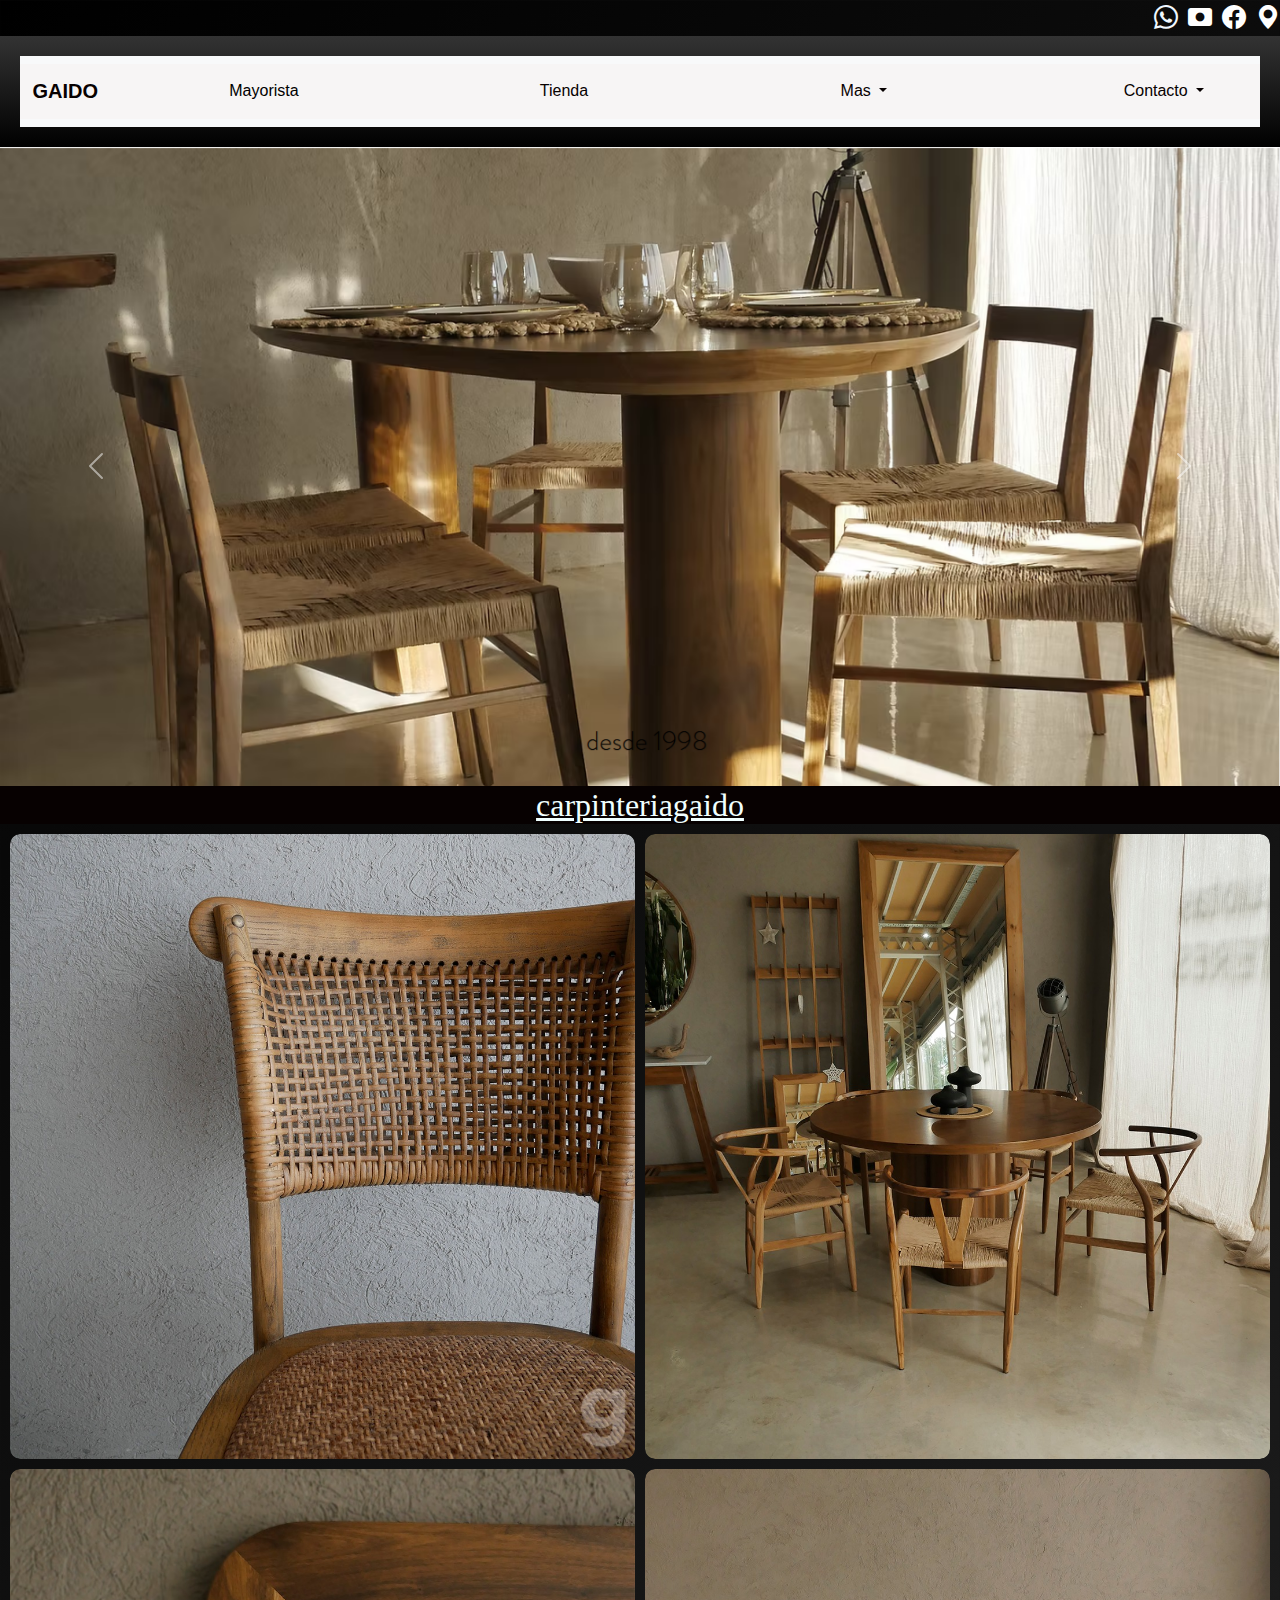
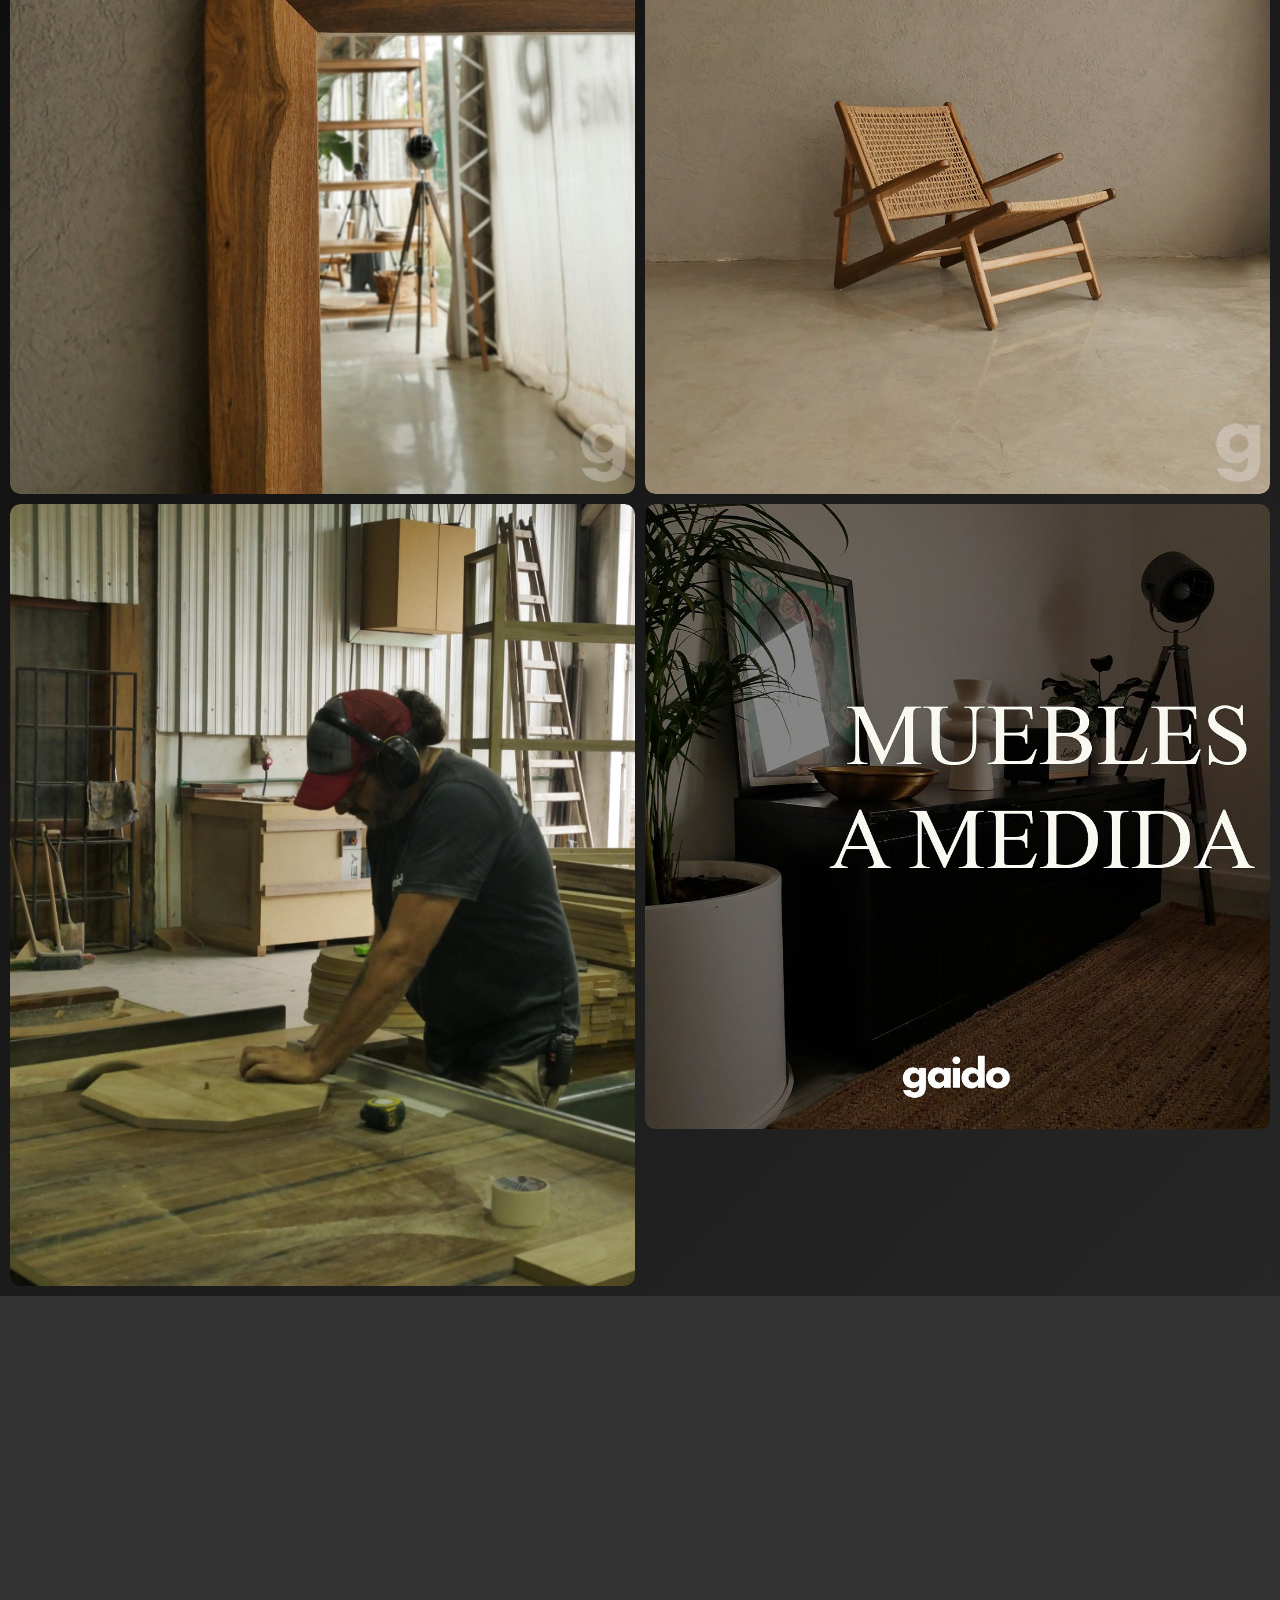
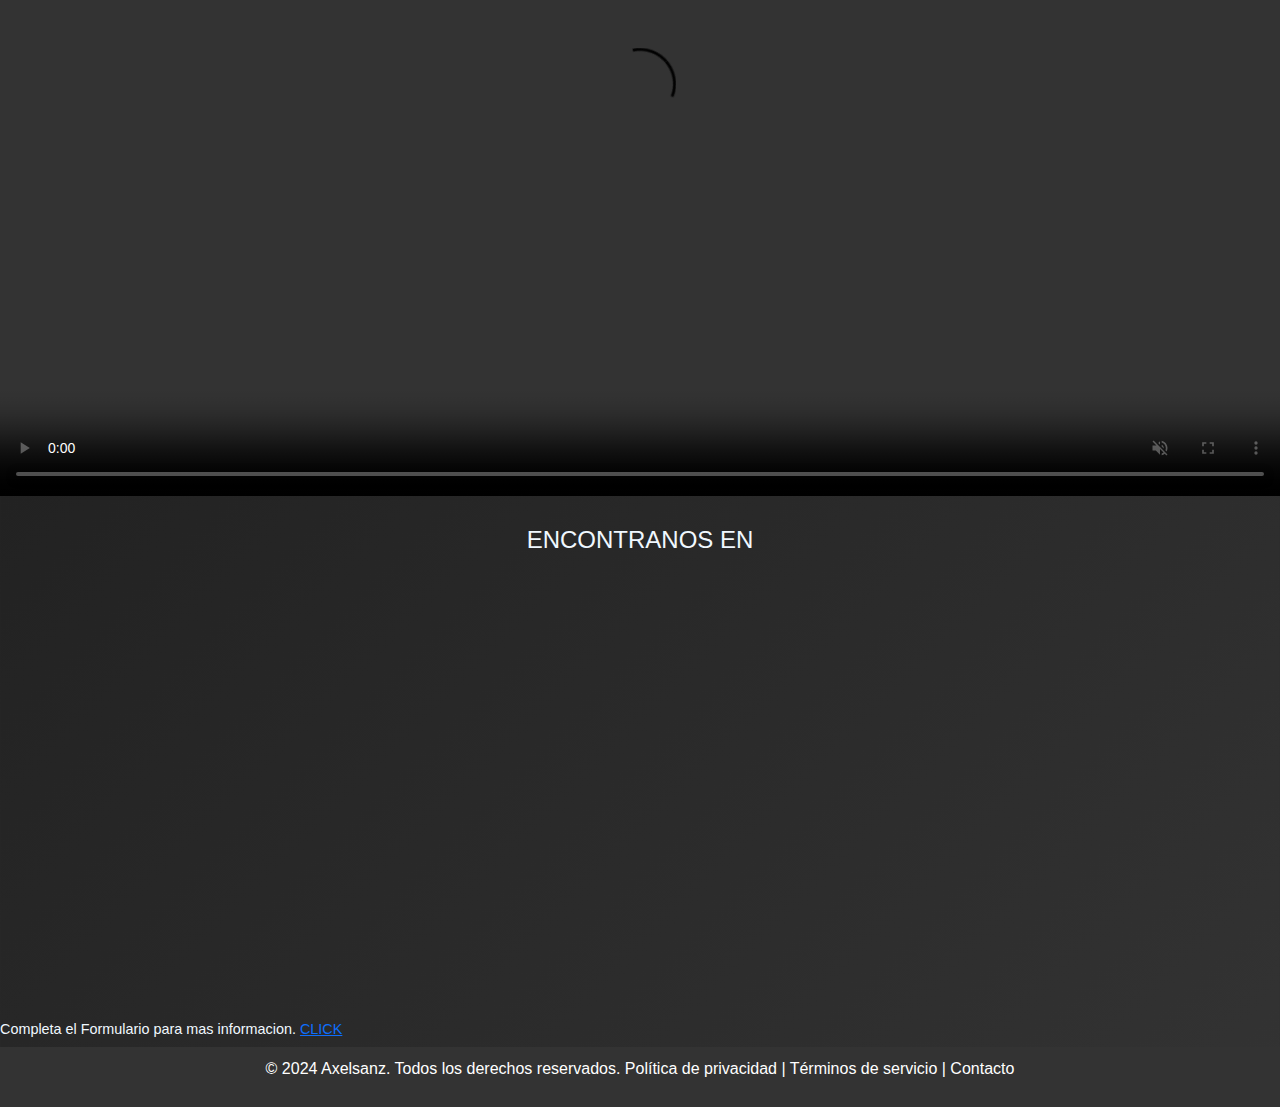
==== index.html @ badb6ab5 "Add files via upload" ====
<!DOCTYPE html>
<html lang="es">
<head>
    <meta charset="UTF-8">
    <meta name="viewport" content="width=device-width, initial-scale=1.0">
    <title>Carpinteria GAIDO</title>
    <link rel="stylesheet" href="https://cdn.jsdelivr.net/npm/bootstrap-icons@1.11.3/font/bootstrap-icons.min.css">
    <link href="https://cdn.jsdelivr.net/npm/bootstrap@5.3.3/dist/css/bootstrap.min.css" rel="stylesheet" integrity="sha384-QWTKZyjpPEjISv5WaRU9OFeRpok6YctnYmDr5pNlyT2bRjXh0JMhjY6hW+ALEwIH" crossorigin="anonymous">
    <link rel="stylesheet" href="css/style.css">
</head>

<body>
     <!-- Iconos de redes sociales -->
<div class="iconos">
    <a href="https://api.whatsapp.com/send/?phone=1126935581&text&type=phone_number&app_absent=0"target="_blank"><i class="bi bi-whatsapp" style="color: aliceblue;"></i></a>
    <a href="https://www.instagram.com/carpinteriagaido/"target="_blank"><i class="bi bi-record-btn-fill"></i></a>
    <a href="https://www.facebook.com/carpinteria.gaidofp/"target="_blank"><i class="bi bi-facebook"></i></a>
    <a href="https://www.google.com/maps/place/Carpinter%C3%ADa+Gaido/@-34.3910548,-58.8379799,17z/data=!3m1!4b1!4m6!3m5!1s0x95bc9df947ca6217:0xfd9706df766ab633!8m2!3d-34.3910593!4d-58.835405!16s%2Fg%2F11cjkw4l6c?hl=es-MX&entry=ttu&g_ep=EgoyMDI0MTExOS4yIKXMDSoASAFQAw%3D%3D"target="_blank"><i class="bi bi-geo-alt-fill" ></i></a> 
</div>


    <!-- Barra de navegación -->
<header>
    <nav class="navbar navbar-expand-lg navbar-light bg-light">
        <div class="container-fluid">
            <a class="navbar-brand" href="index.html" target="_blank"> <B>GAIDO</B></a>
            <button class="navbar-toggler" type="button" data-bs-toggle="collapse" data-bs-target="#navbarNav" aria-controls="navbarNav" aria-expanded="false" aria-label="Toggle navigation">
                <span class="navbar-toggler-icon"></span>
            </button>
            <div class="collapse navbar-collapse" id="navbarNav">
                <ul class="navbar-nav">
                    <li class="nav-item">
                        <a class="nav-link active" aria-current="page" href="#">Mayorista</a>
                    </li>
                    <li class="nav-item">
                        <a class="nav-link" href="pages/tienda.html">Tienda</a>
                    </li>
                     <!-- Menú desplegable1 -->
                    <li class="nav-item dropdown">
                        <a class="nav-link dropdown-toggle" href="#" id="navbarDropdown" role="button" data-bs-toggle="dropdown" aria-expanded="false">
                            Mas
                        </a>
                        <ul class="dropdown-menu" aria-labelledby="navbarDropdown">
                            <li><a class="dropdown-item" href="https://www.carpinteriagaido.com.ar/general-clean "target="_blank">Materiales</a></li>
                            <li><a class="dropdown-item" href="https://www.carpinteriagaido.com.ar/general-5-1"target="_blank">Preguntas frecuentes</a></li>
                            <li><a class="dropdown-item" href="https://www.carpinteriagaido.com.ar/nuestros-trabajos"target="_blank">Nuestros trabajos</a></li>
                        </ul>
                    </li>   

                
                    <!-- Menú desplegable2 -->
                    <li class="nav-item dropdown">
                        <a class="nav-link dropdown-toggle" href="#" id="navbarDropdown" role="button" data-bs-toggle="dropdown" aria-expanded="false">
                            Contacto
                        </a>
                        <ul class="dropdown-menu" aria-labelledby="navbarDropdown">
                            <li><a class="dropdown-item" href="https://www.instagram.com/carpinteriagaido/ "target="_blank">Instagram</a></li>
                            <li><a class="dropdown-item" href="https://www.facebook.com/carpinteria.gaidofp/"target="_blank">Facebook</a></li>
                            <li><a class="dropdown-item" href="https://api.whatsapp.com/send/?phone=1126935581&text&type=phone_number&app_absent=0"target="_blank">whatsapp</a></li>
                            <li><a class="dropdown-item" href="https://www.google.com/maps/place/Carpinter%C3%ADa+Gaido/@-34.3910548,-58.8379799,17z/data=!3m1!4b1!4m6!3m5!1s0x95bc9df947ca6217:0xfd9706df766ab633!8m2!3d-34.3910593!4d-58.835405!16s%2Fg%2F11cjkw4l6c?hl=es-MX&entry=ttu&g_ep=EgoyMDI0MTExOS4yIKXMDSoASAFQAw%3D%3D"target="_blank">Ubicacion</a></li>
                        </ul>
                    </li>
                </ul>
            </div>
        </div>
    </nav>
</header>
  <!-- //parte imagen - -->  <!-- Main section -->
<main>   
    <div id="carouselExampleControls" class="carousel slide" data-bs-ride="carousel">
        <div class="carousel-inner">
          <div class="carousel-item active">
            <img src="img/portadagaido.png" class="d-block w-100" alt="...">
          </div>
          <div class="carousel-item">
            <img src="img/portada2.jpg" class="d-block w-100" alt="...">
          </div>
          <div class="carousel-item">
            <img src="img/portada3.jpg" class="d-block w-100" alt="...">
          </div>
        </div>
        <button class="carousel-control-prev" type="button" data-bs-target="#carouselExampleControls" data-bs-slide="prev">
          <span class="carousel-control-prev-icon" aria-hidden="true"></span>
          <span class="visually-hidden">Previous</span>
        </button>
        <button class="carousel-control-next" type="button" data-bs-target="#carouselExampleControls" data-bs-slide="next">
          <span class="carousel-control-next-icon" aria-hidden="true"></span>
          <span class="visually-hidden">Next</span>
        </button>
      </div> 

     <article id="segundotitulo">
          <h2> <a href="https://www.instagram.com/carpinteriagaido/" style="color: azure;" > carpinteriagaido</h2></a>
     </article> 
    
    <!--pasamos a la parte de cajas de la imagen -->
    <div class="gallery">
        <div class="item">
            <img src="img/sillamadera.jpg" alt="Imagen 1">
            <div class="description">
                <p>Silla Bariloche, de madera Oslo, asiento y respaldo de esterilla. 
                    Perfecta para acompañar tu mesa de comedor, living o galeria.••
                    #diseño #carpinteria #silla
                    octubre 23, 2024</p>
            </div>
        </div>
        <div class="item">
            <img src="img/mesaredonda.jpg" alt="Imagen 2">
            <div class="description">
                <p>Mesa con terminación a poro abierto</p>
            </div>
        </div>
        <div class="item">
            <img src="img/espejo1.jpg" alt="Imagen 3">
            <div class="description">
                <p>Espejito fabricado en petiribi macizo en stock!!! Hacemos a medida, podes hacernos tu consulta por privado o visitar nuestra fabrica. #diseño #carpinteria #mueble</p>
            </div>
        </div>
        <div class="item">
            <img src="img/sillon.jpg" alt="Imagen 4">   
            <div class="description">
                <p>¿Sabías que fabricamos a medida? Podes enviarnos el diseño y las medidas de lo que andas buscando sino nosotros te ayudamos, hacemos asesoramiento en base a lo que queres. • • Mueble de tv fabricado en petiribi enchapado con terminación negro mate y detalle de varillado en las puertas. • • #diseño #mueble #carpinteria.</p>
            </div>
        </div>
        <div class="item">
            <img src="img/hombretrabajando.jpg" alt="Imagen 4">
            <div class="description">
                <p>Procesos de fabricación. En gaido producimos muebles a medida pero también contamos con una línea estándar de 90 productos. La mayoría de los muebles se hacen en petiribi o guayubira, también trabajamos incienso, timbó, kiri, lapacho, entre otras. Cada una va a depender de la necesidad y uso que se le vaya a dar. Envianos tu consulta y nosotros te asesoramos. • • • #diseño #carpinteria #muebles</p>
            </div>
        </div>
        <div class="item">
            <img src="img/propagandamedida.jpg" alt="Imagen 4">
            <div class="description">
                <p>¿Sabías que fabricamos a medida? Podes enviarnos el diseño y las medidas de lo que andas buscando sino nosotros te ayudamos, hacemos asesoramiento en base a lo que queres. • • Mueble de tv fabricado en petiribi enchapado con terminación negro mate y detalle de varillado en las puertas. • • #diseño #mueble #carpinteria</p>
            </div>
        </div>
    </div>
    
    <video src="video/3D4476BF7D37C96F9D9D0A33E8A53383_video_dashinit.mp4" autoplay muted controls></video>

    
</main>
    <!-- mapa google -->
    <div class="map-container">
        <h2 style="color: aliceblue;">ENCONTRANOS EN </h2>
        <iframe 
        src="https://www.google.com/maps/embed?pb=!1m18!1m12!1m3!1d3292.4048295885855!2d-58.837979924088664!3d-34.39105484629844!2m3!1f0!2f0!3f0!3m2!1i1024!2i768!4f13.1!3m3!1m2!1s0x95bc9df947ca6217%3A0xfd9706df766ab633!2sCarpinter%C3%ADa%20Gaido!5e0!3m2!1ses-419!2sar!4v1732641254107!5m2!1ses-419!2sar" 
        width="100%" 
        height="450" 
        style="border:0;" 
        allowfullscreen="" 
        loading="lazy" 
        referrerpolicy="no-referrer-when-downgrade"> </iframe>
    </div>

        <h3> Completa el Formulario para mas informacion. <a href="/pages/formulario.html">CLICK </a></h3>

    
        <!--PIE DE PAGINA -->
        <footer>
            <p>© 2024 Axelsanz. Todos los derechos reservados.
                Política de privacidad | Términos de servicio | Contacto</p>
        </footer>

        
        
        <script src="https://cdn.jsdelivr.net/npm/@popperjs/core@2.11.8/dist/umd/popper.min.js" integrity="sha384-I7E8VVD/ismYTF4hNIPjVp/Zjvgyol6VFvRkX/vR+Vc4jQkC+hVqc2pM8ODewa9r" crossorigin="anonymous"></script>
        <script src="https://cdn.jsdelivr.net/npm/bootstrap@5.3.3/dist/js/bootstrap.min.js" integrity="sha384-0pUGZvbkm6XF6gxjEnlmuGrJXVbNuzT9qBBavbLwCsOGabYfZo0T0to5eqruptLy" crossorigin="anonymous"></script>
</body>
</html>
---- css/style.css ----
body {
    background: linear-gradient(135deg, #000000, #1a1a1a, #333333); /* Degradado diagonal */
    color: rgb(8, 7, 7);
    margin: 0; /* Quitar márgenes por defecto */
    font-family: Arial, sans-serif; /* Fuente predeterminada */
}
header {
    background: linear-gradient(to bottom, #333, #000); /* Degradado vertical */
    padding: 20px;
    color: white;
    text-align: center;
}


/* estamos con el nav */
.container-fluid {
    background-color: rgb(247, 245, 245);
    color: rgb(2, 1, 1);
    flex-wrap: wrap;
    padding: 1%;
}

.container-fluid a {
    color: rgb(7, 1, 1);
    flex-wrap: wrap;
    padding: 0%;
    
}


/* Ajustar la altura del carrusel */
.carousel {
    background-color: rgb(253, 253, 253);
    height: auto; /* Altura automática según el contenido */
    max-height: 50%; /* Máxima altura que deseas (puedes ajustar este valor) */
}

/* Ajustar las imágenes dentro del carrusel */
.carousel-item img {
    object-fit: cover; /* Asegura que las imágenes se ajusten al espacio */
    width: 80%; /* Mantén el ancho completo */
    max-height: 100%; /* Limita la altura máxima para que no sean gigantes */
    height: auto /* Deja que la altura se ajuste proporcionalmente */
    
}

.nav-item {
    padding: 0px;
    width: 300px;
    height: 100%;
    text-align: center;
    color: rgb(251, 251, 252);
}

.nav-item:hover {
    background-color:rgb(149, 187, 204);
   padding: 1%;
}

.iconos {
    display:flex; /* Usamos flexbox para poner los iconos en una fila */
    justify-content:right; /* Alinea los iconos a la izquierda */
    gap: 10px; /* Espacio entre los iconos */
}

.iconos i {
    font-size: 24px; /* Tamaño de los iconos */
    color: rgb(255, 255, 255); /* Puedes cambiar el color si lo deseas */
    cursor: pointer; /* Cambia el cursor al pasar por encima */
}

.map-container {
    text-align: center;
    margin-top: 30px;
}

.map-container h2 {
    font-size: 24px;
    color: #333;
    margin-bottom: 10px;
}


#segundotitulo {
    font-family:'Times New Roman', Times, serif;
    background-color: #070101;
    text-align: center;
    color:bisque;
    font-size:10px;
}

.gallery {
    display: grid;
    grid-template-columns: repeat(2, 1fr ); /* Cuatro columnas */
    gap: 10px; /* Espacio entre las imágenes */
    margin: 10px;
}

.item {
    position: relative;
    overflow: hidden;
    border-radius: 10px;
}

.item img {
    width: 100%;
    height: auto;
    object-fit: cover; /* Esto asegura que las imágenes se recorten para llenar el espacio de manera uniforme */
    border-radius: 10px;
    transition: transform 0.3s ease; /* Animación al pasar el mouse */
}

.item:hover img {
    transform: scale(1.05); /* Efecto de zoom en la imagen */
}

.description {
    flex-wrap: wrap;
    font-family: 'Times New Roman', Times, serif;
    position: absolute;
    top: 50%;
    /*Centraverticalmente*/left: 50%;
    /*Centrahorizontalmente*/transform: translate(-50%, -50%);
    /*Ajustalaposiciónparaquequedejustoenelcentro*/background: rgba(0, 0, 0, 0.6);
    /*Fondosemitransparente*/color: white;
    padding: 10px;
    font-size: 18px;
    /*Tamañodeltexto*/text-align: center;
    opacity: 0%;
    /*Ocultaladescripciónpordefecto*/transition: opacity 1.0s ease;
}

.item:hover .description {
    opacity: 1; /* Muestra la descripción al pasar el mouse */
}


video {
    width: 100%; /* Hace que ocupe todo el ancho disponible */
    height: 800px; /* Ajusta automáticamente la altura para mantener la proporción */
    display:grid; /* Elimina cualquier espacio no deseado alrededor del video */
}

    

h1 {
    font-size: 15px;
    width: 100%;
    text-align:end;
}

.contact a {
    color: #007bff;
    text-decoration: none;
    color: aliceblue;
    text-align: center;
    font-size: 30px;
}

.contact a:hover {
    text-decoration: underline;
}

footer {
    background-color: #333;
    color: white;
    text-align: center;
    padding: 10px;
}
h3 {
    color: aliceblue;
    font-size: 90%;
}
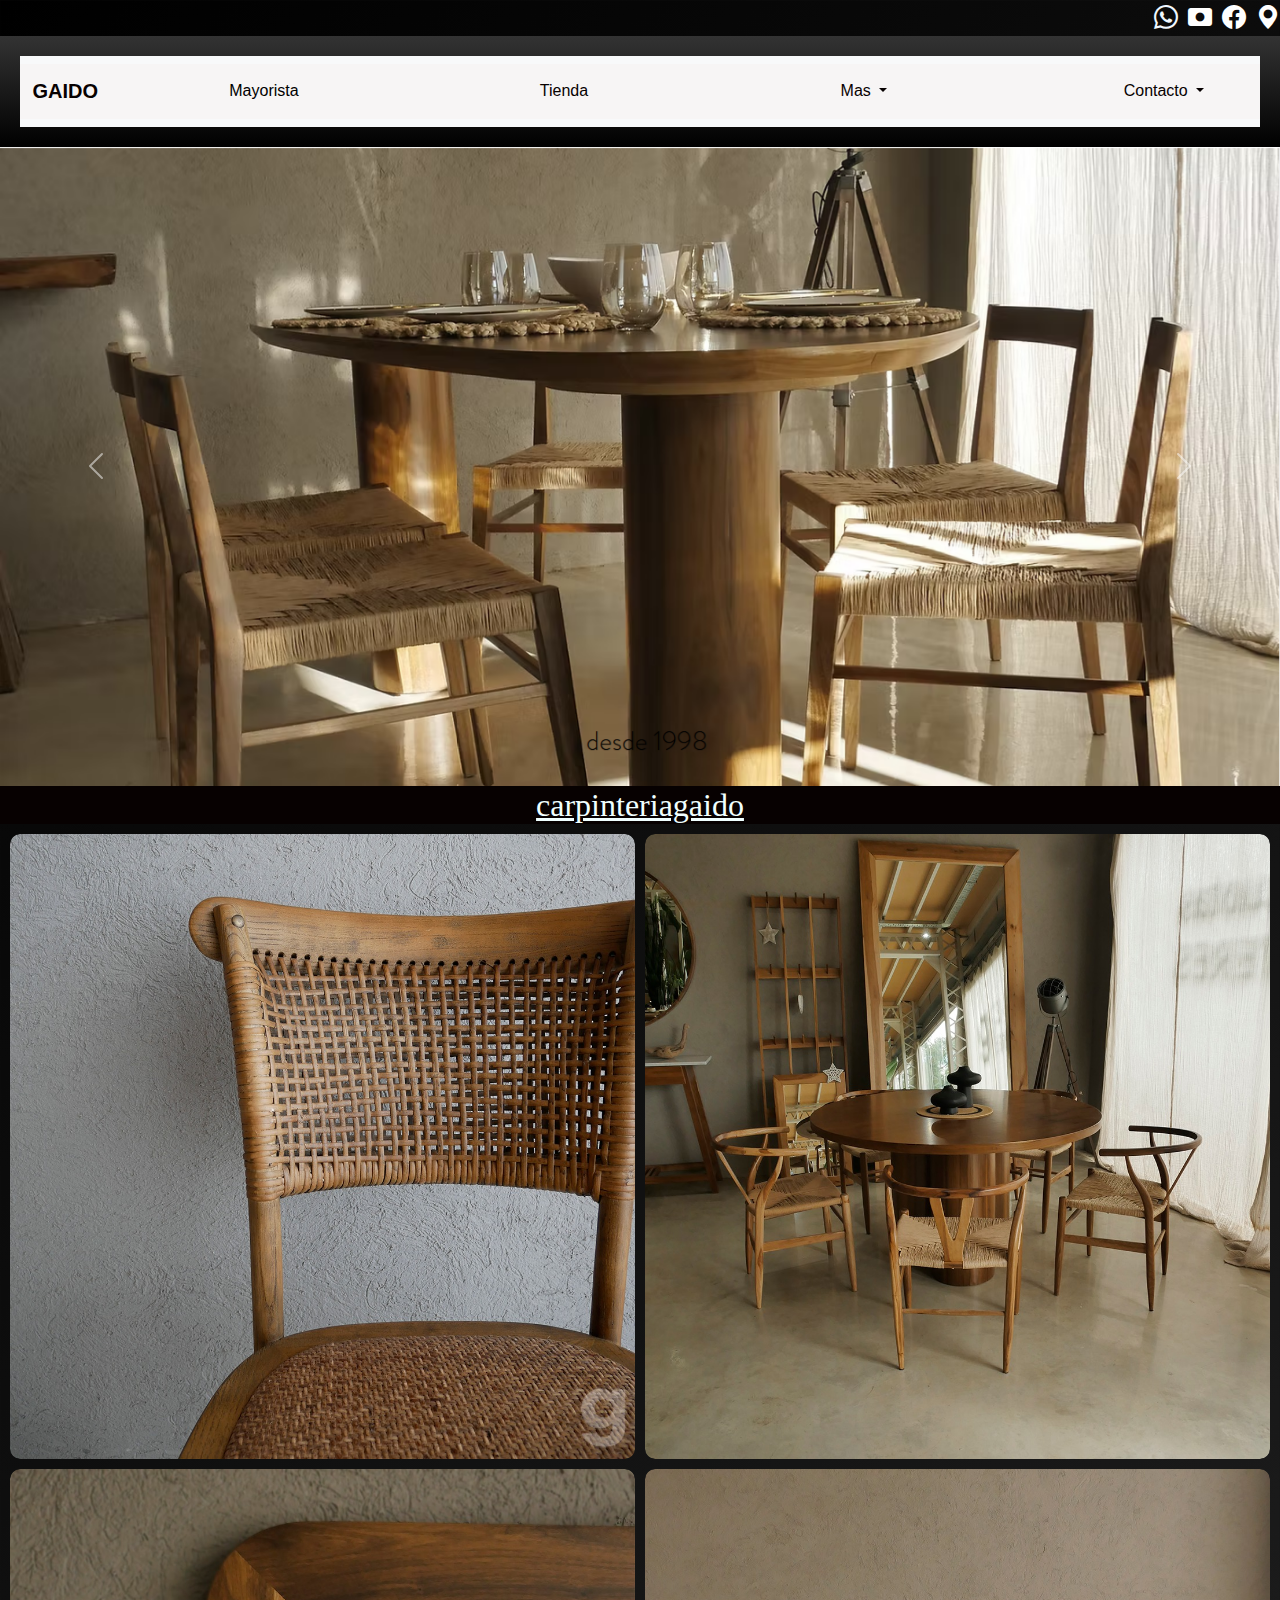
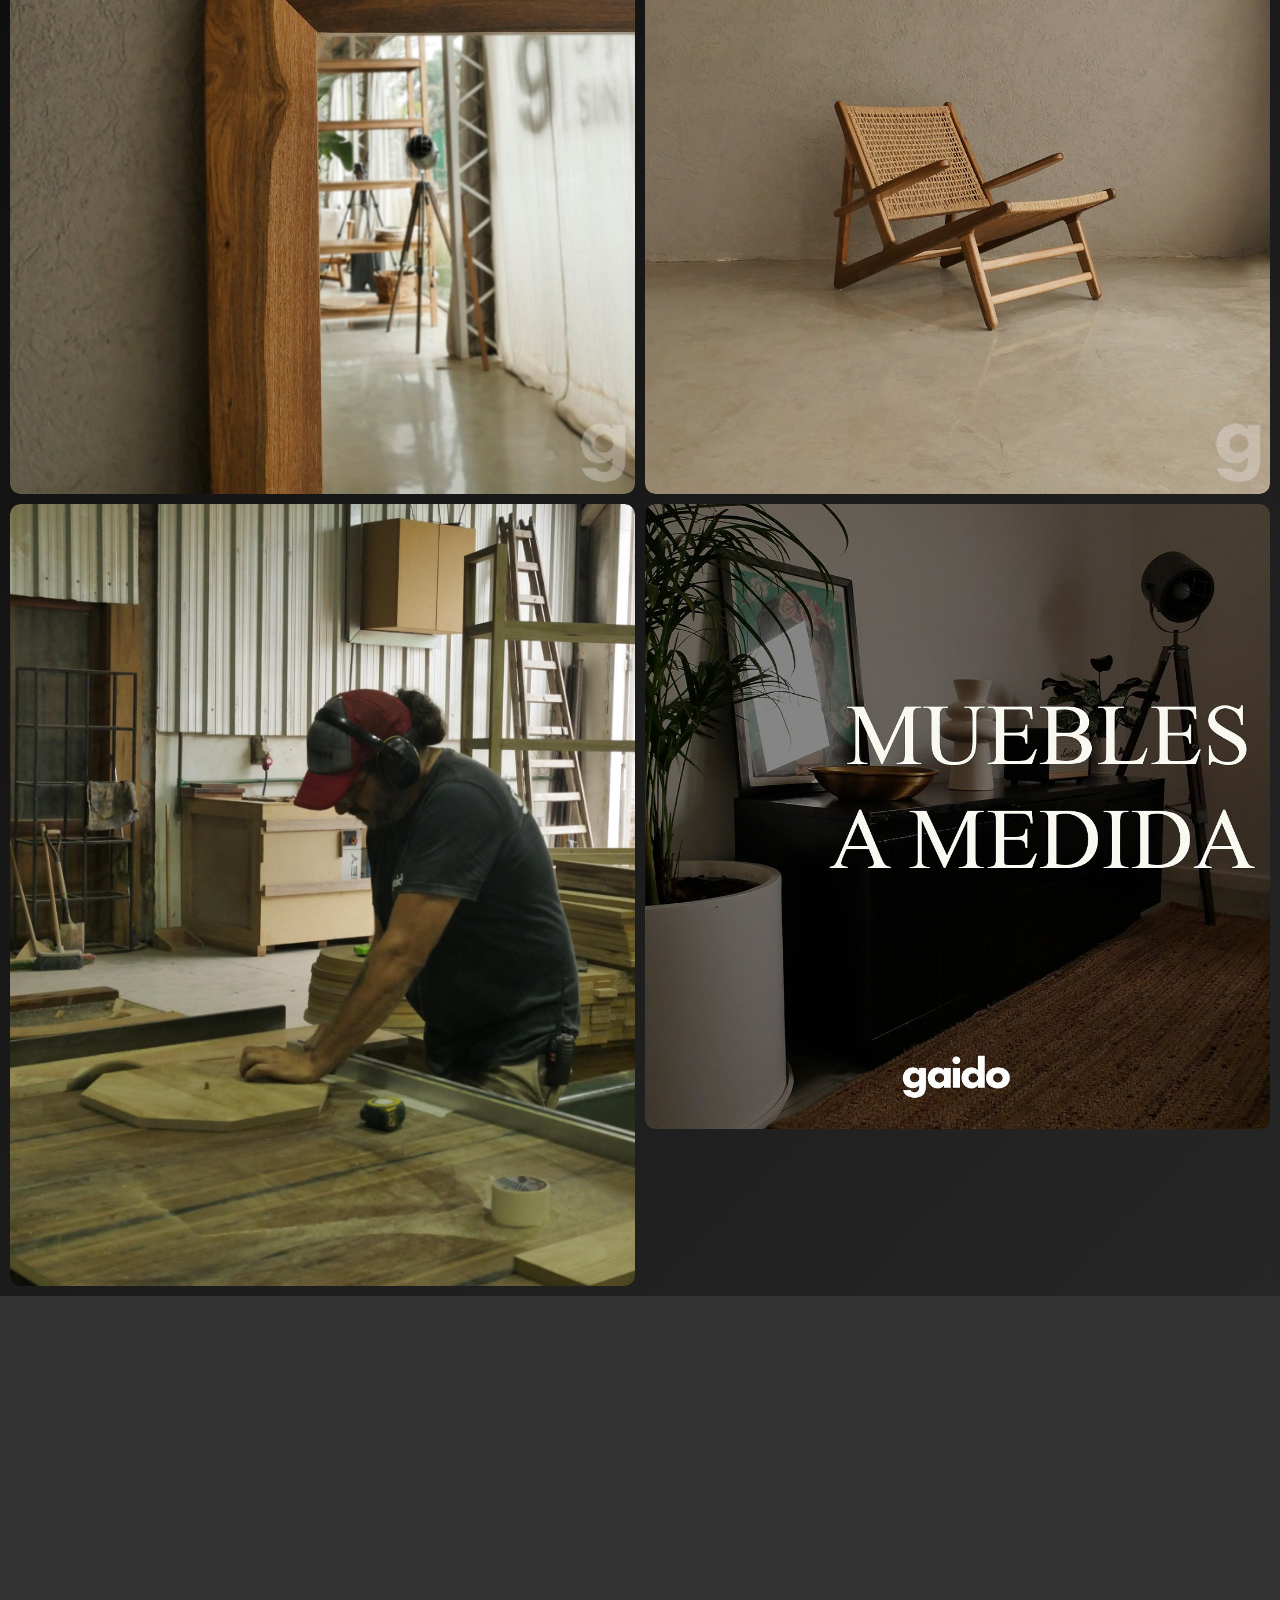
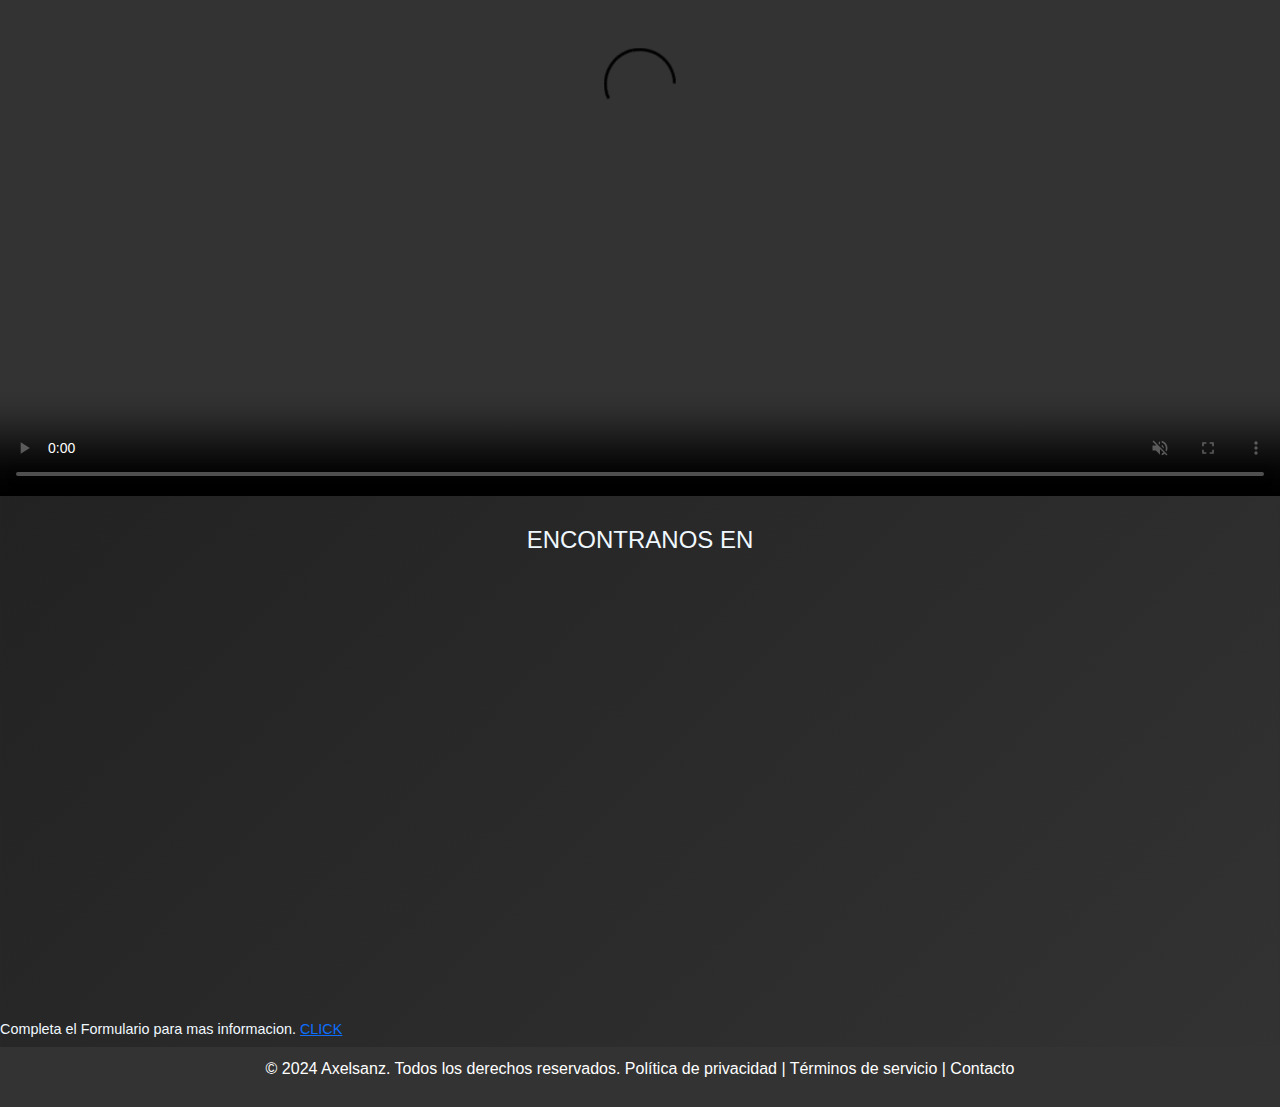
==== commit 22dcb91d: "Update index.html" ====
--- a/index.html
+++ b/index.html
@@ -153,7 +153,7 @@
         referrerpolicy="no-referrer-when-downgrade"> </iframe>
     </div>
 
-        <h3> Completa el Formulario para mas informacion. <a href="/pages/formulario.html">CLICK </a></h3>
+        <h3> Completa el Formulario para mas informacion. <a href="pages/formulario.html">CLICK </a></h3>
 
     
         <!--PIE DE PAGINA -->
